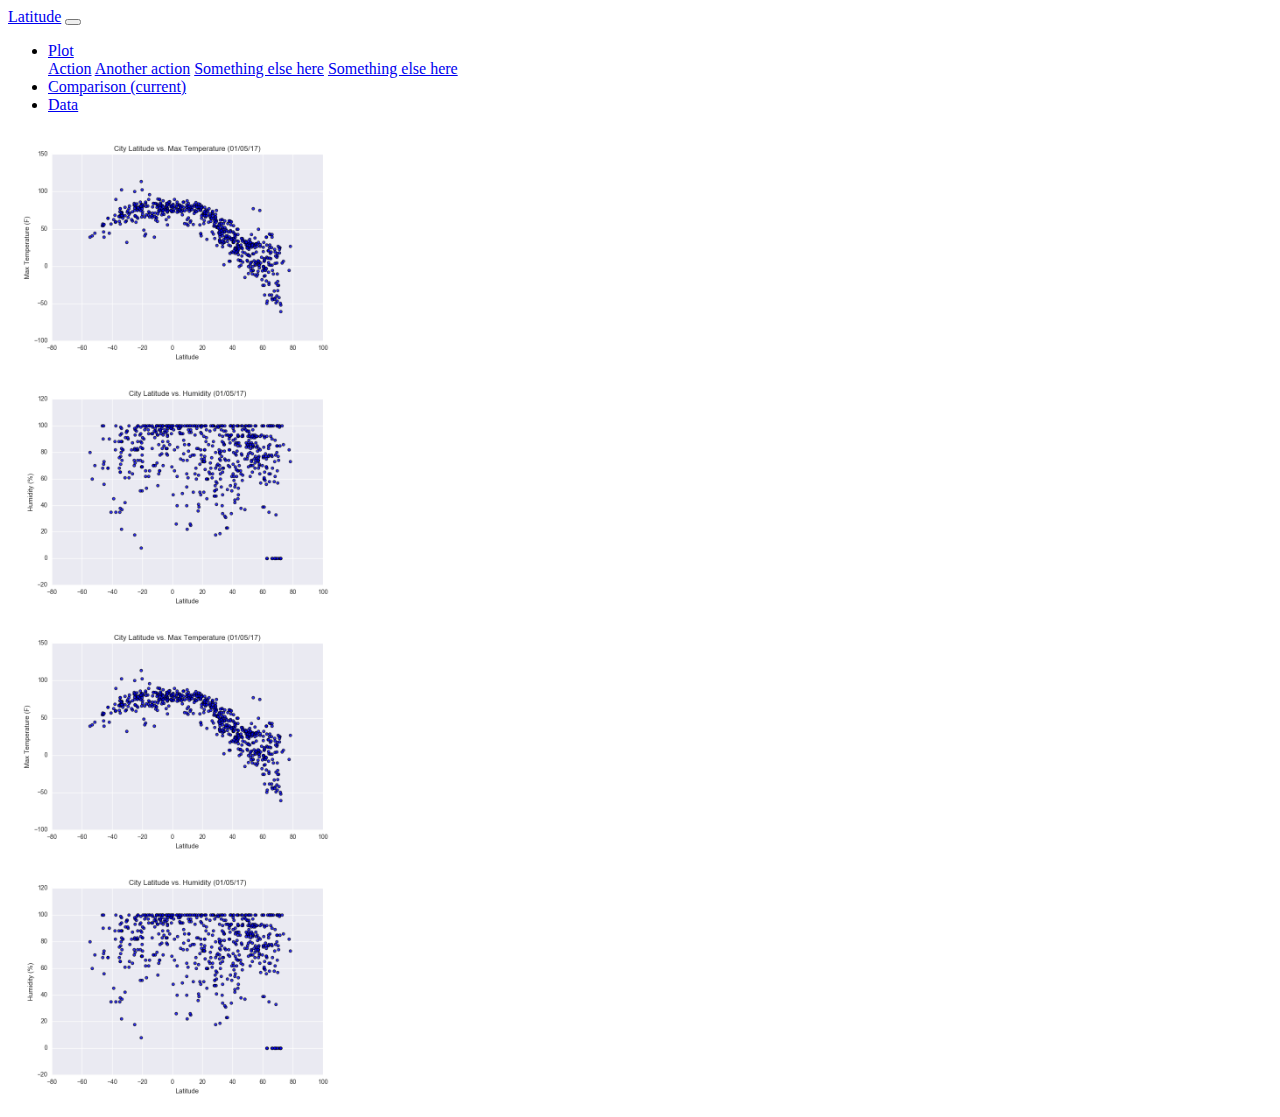
==== WebVisualizations/comparison.html @ dfcc882f "more codes and added data" ====
<!DOCTYPE html>
<html lang="en-us">

<head>

  <meta charset="UTF-8">
  <meta name="viewport" content="width=device-width, initial-scale=1.0">
  <meta http-equiv="X-UA-Compatible" content="ie=edge">

  <title>Web Visualization Dashboard</title>

  <!-- Boostrap Stylesheet -->
  <link rel="stylesheet" href="https://cdn.jsdelivr.net/npm/bootstrap@4.5.3/dist/css/bootstrap.min.css"
    integrity="sha384-TX8t27EcRE3e/ihU7zmQxVncDAy5uIKz4rEkgIXeMed4M0jlfIDPvg6uqKI2xXr2" crossorigin="anonymous">


  <!-- Our own CSS stylesheet -->
  <link rel="stylesheet" href="style.css"> 
</head>

<body>

  <div class="container-sourcecode">
    <nav class="navbar navbar-expand-lg navbar-light bg-light">
      <a class="navbar-brand" href="index.html">Latitude</a>
      <button class="navbar-toggler" type="button" data-toggle="collapse" data-target="#navbarSupportedContent" aria-controls="navbarSupportedContent" aria-expanded="false" aria-label="Toggle navigation">
        <span class="navbar-toggler-icon"></span>
      </button>
    
      <div class="collapse navbar-collapse" id="navbarSupportedContent">
        <ul class="navbar-nav ml-auto">
          
          <li class="nav-item dropdown">
            <a class="nav-link dropdown-toggle" href="#" id="navbarDropdown" role="button" data-toggle="dropdown" aria-haspopup="true" aria-expanded="false">
              Plot
            </a>
            <div class="dropdown-menu" aria-labelledby="navbarDropdown">
              <a class="dropdown-item" href="#">Action</a>
              <a class="dropdown-item" href="#">Another action</a>
              <a class="dropdown-item" href="#">Something else here</a>
              <a class="dropdown-item" href="#">Something else here</a>
            </div>
          </li>
          <li class="nav-item active">
            <a class="nav-link" href="comparison.html">Comparison <span class="sr-only">(current)</span></a>
          </li>
          <li class="nav-item">
            <a class="nav-link" href="data.html">Data</a>
          </li>
        </ul>
        
      </div>
    </nav>

<div class= "container">
    <div class= "row">
        <div class = "col-md-6">
            <img width=350 src="assets/images/Fig1.png">
        </div> 
        <div class = "col-md-6">
            <img width=350 src="assets/images/Fig2.png">
        </div> 
    </div> 
    <div class= "row">
        <div class = "col-md-6">
            <img width=350 src="assets/images/Fig1.png">
        </div> 
        <div class = "col-md-6">
            <img width=350 src="assets/images/Fig2.png">
        </div> 
    </div> 
</div>









  <!-- Javascript -->
  <script src="https://code.jquery.com/jquery-3.5.1.slim.min.js"
  integrity="sha384-DfXdz2htPH0lsSSs5nCTpuj/zy4C+OGpamoFVy38MVBnE+IbbVYUew+OrCXaRkfj" crossorigin="anonymous">
</script>
<script src="https://cdn.jsdelivr.net/npm/bootstrap@4.5.3/dist/js/bootstrap.bundle.min.js"
  integrity="sha384-ho+j7jyWK8fNQe+A12Hb8AhRq26LrZ/JpcUGGOn+Y7RsweNrtN/tE3MoK7ZeZDyx" crossorigin="anonymous">
</script>



</body>

</html>
---- WebVisualizations/style.css ----
/* Your stylesheet */
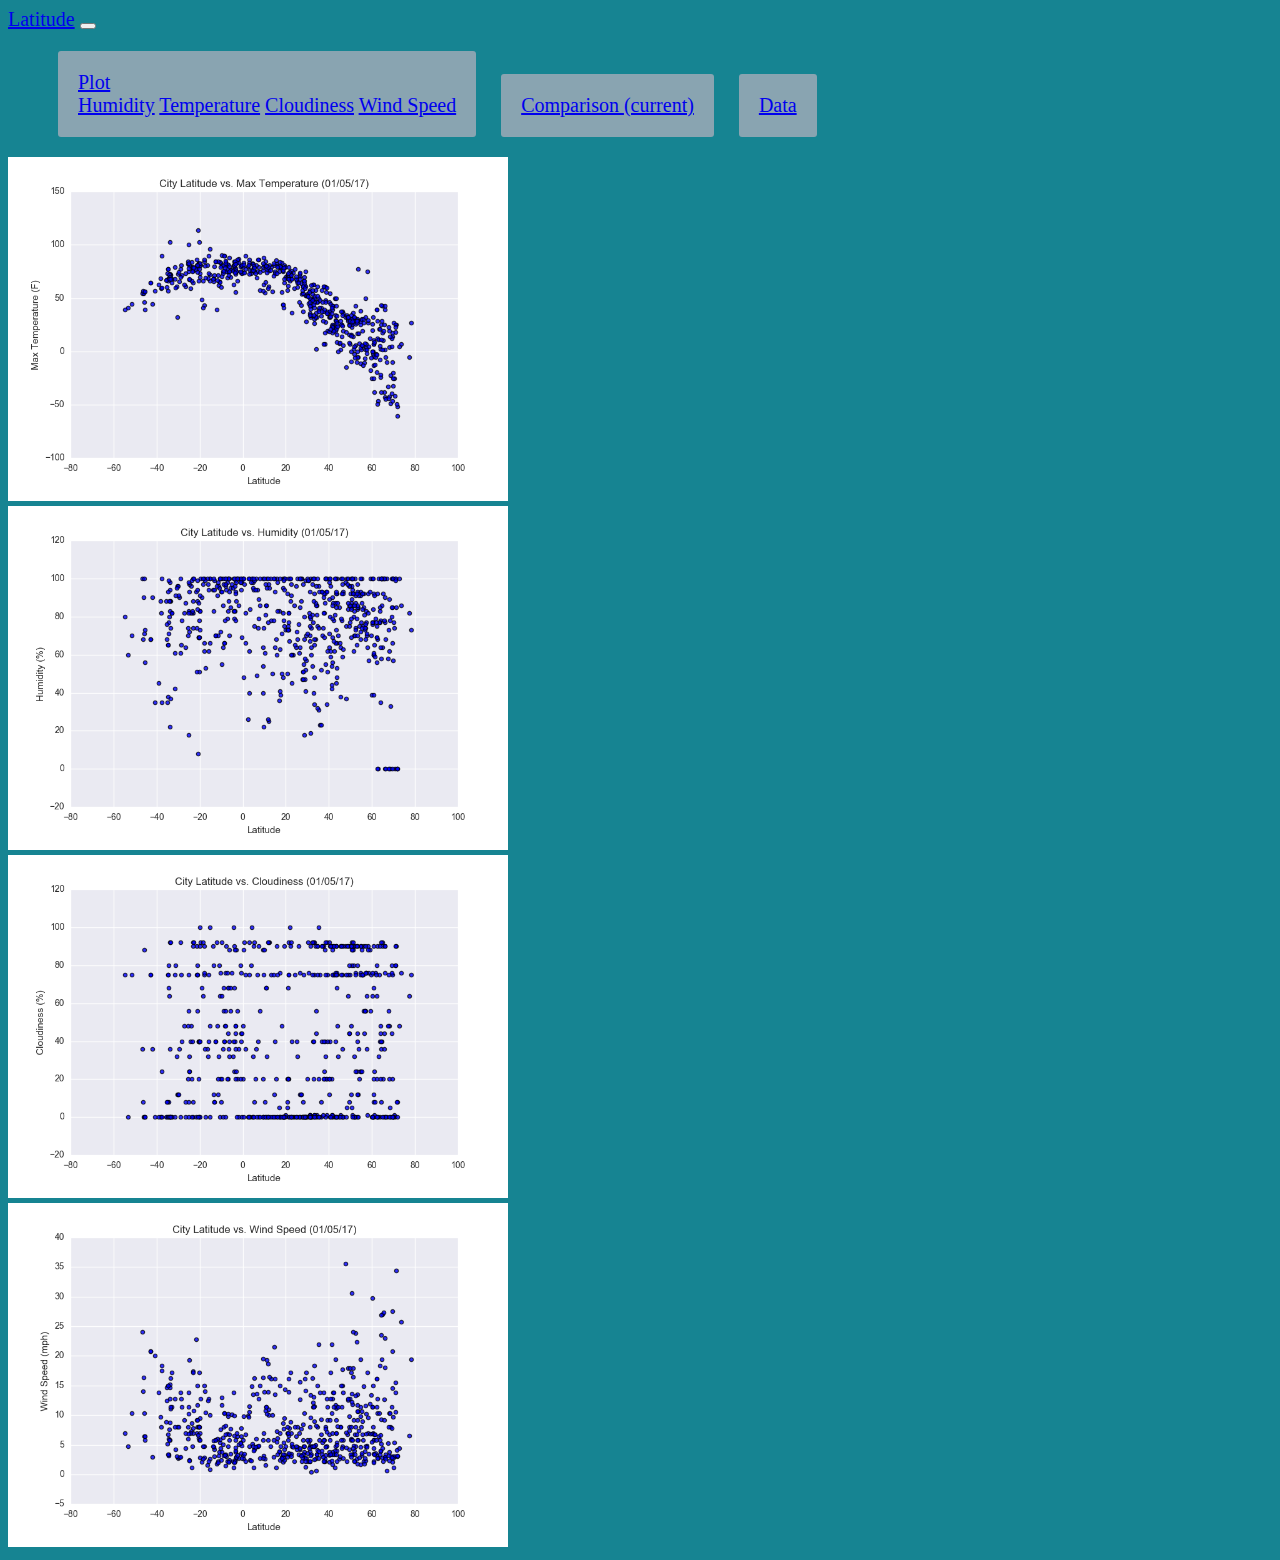
==== commit ab81c1d0: "final codes" ====
--- a/WebVisualizations/comparison.html
+++ b/WebVisualizations/comparison.html
@@ -7,7 +7,7 @@
   <meta name="viewport" content="width=device-width, initial-scale=1.0">
   <meta http-equiv="X-UA-Compatible" content="ie=edge">
 
-  <title>Web Visualization Dashboard</title>
+  <title>Comparison</title>
 
   <!-- Boostrap Stylesheet -->
   <link rel="stylesheet" href="https://cdn.jsdelivr.net/npm/bootstrap@4.5.3/dist/css/bootstrap.min.css"
@@ -21,6 +21,7 @@
 <body>
 
   <div class="container-sourcecode">
+    <!-----------------------------------------------------------------------------------Navbar------------------------------------------------------------------------------------>
     <nav class="navbar navbar-expand-lg navbar-light bg-light">
       <a class="navbar-brand" href="index.html">Latitude</a>
       <button class="navbar-toggler" type="button" data-toggle="collapse" data-target="#navbarSupportedContent" aria-controls="navbarSupportedContent" aria-expanded="false" aria-label="Toggle navigation">
@@ -35,10 +36,10 @@
               Plot
             </a>
             <div class="dropdown-menu" aria-labelledby="navbarDropdown">
-              <a class="dropdown-item" href="#">Action</a>
-              <a class="dropdown-item" href="#">Another action</a>
-              <a class="dropdown-item" href="#">Something else here</a>
-              <a class="dropdown-item" href="#">Something else here</a>
+              <a class="dropdown-item" href="Humidity.html">Humidity</a>
+              <a class="dropdown-item" href="Temperature.html">Temperature</a>
+              <a class="dropdown-item" href="Cloudiness.html">Cloudiness</a>
+              <a class="dropdown-item" href="WindSpeed.html">Wind Speed</a>
             </div>
           </li>
           <li class="nav-item active">
@@ -51,32 +52,25 @@
         
       </div>
     </nav>
-
+<!-----------------------------------------------------------------------------------NavBar------------------------------------------------------------------------------------->
 <div class= "container">
     <div class= "row">
         <div class = "col-md-6">
-            <img width=350 src="assets/images/Fig1.png">
+            <img width=500 src="assets/images/Fig1.png">
         </div> 
         <div class = "col-md-6">
-            <img width=350 src="assets/images/Fig2.png">
+            <img width=500 src="assets/images/Fig2.png">
         </div> 
     </div> 
     <div class= "row">
         <div class = "col-md-6">
-            <img width=350 src="assets/images/Fig1.png">
+            <img width=500 src="assets/images/Fig3.png">
         </div> 
         <div class = "col-md-6">
-            <img width=350 src="assets/images/Fig2.png">
+            <img width=500 src="assets/images/Fig4.png">
         </div> 
     </div> 
 </div>
-
-
-
-
-
-
-
 
 
   <!-- Javascript -->
--- a/WebVisualizations/style.css
+++ b/WebVisualizations/style.css
@@ -1 +1,23 @@
-/* Your stylesheet */+/* Your stylesheet */
+/* Giving the body the specified background color, adding font sizes for the h1 and h3 elements we'll be using */
+body {
+    background: #168492;
+    font-size: 20px;
+  }
+  
+
+  
+  /* Making our navbar li's inline-block elements this makes it so we can have multiple on the same line. Floats could have been used too */
+  .navbar li {
+    display: inline-block;
+    padding: 20px;
+    margin-right: 10px;
+    margin-left: 10px;
+    cursor: pointer;
+    background:  #89a4b1;
+    border-radius: 3px;
+    font-size: 20px;
+  }
+  
+  
+  
